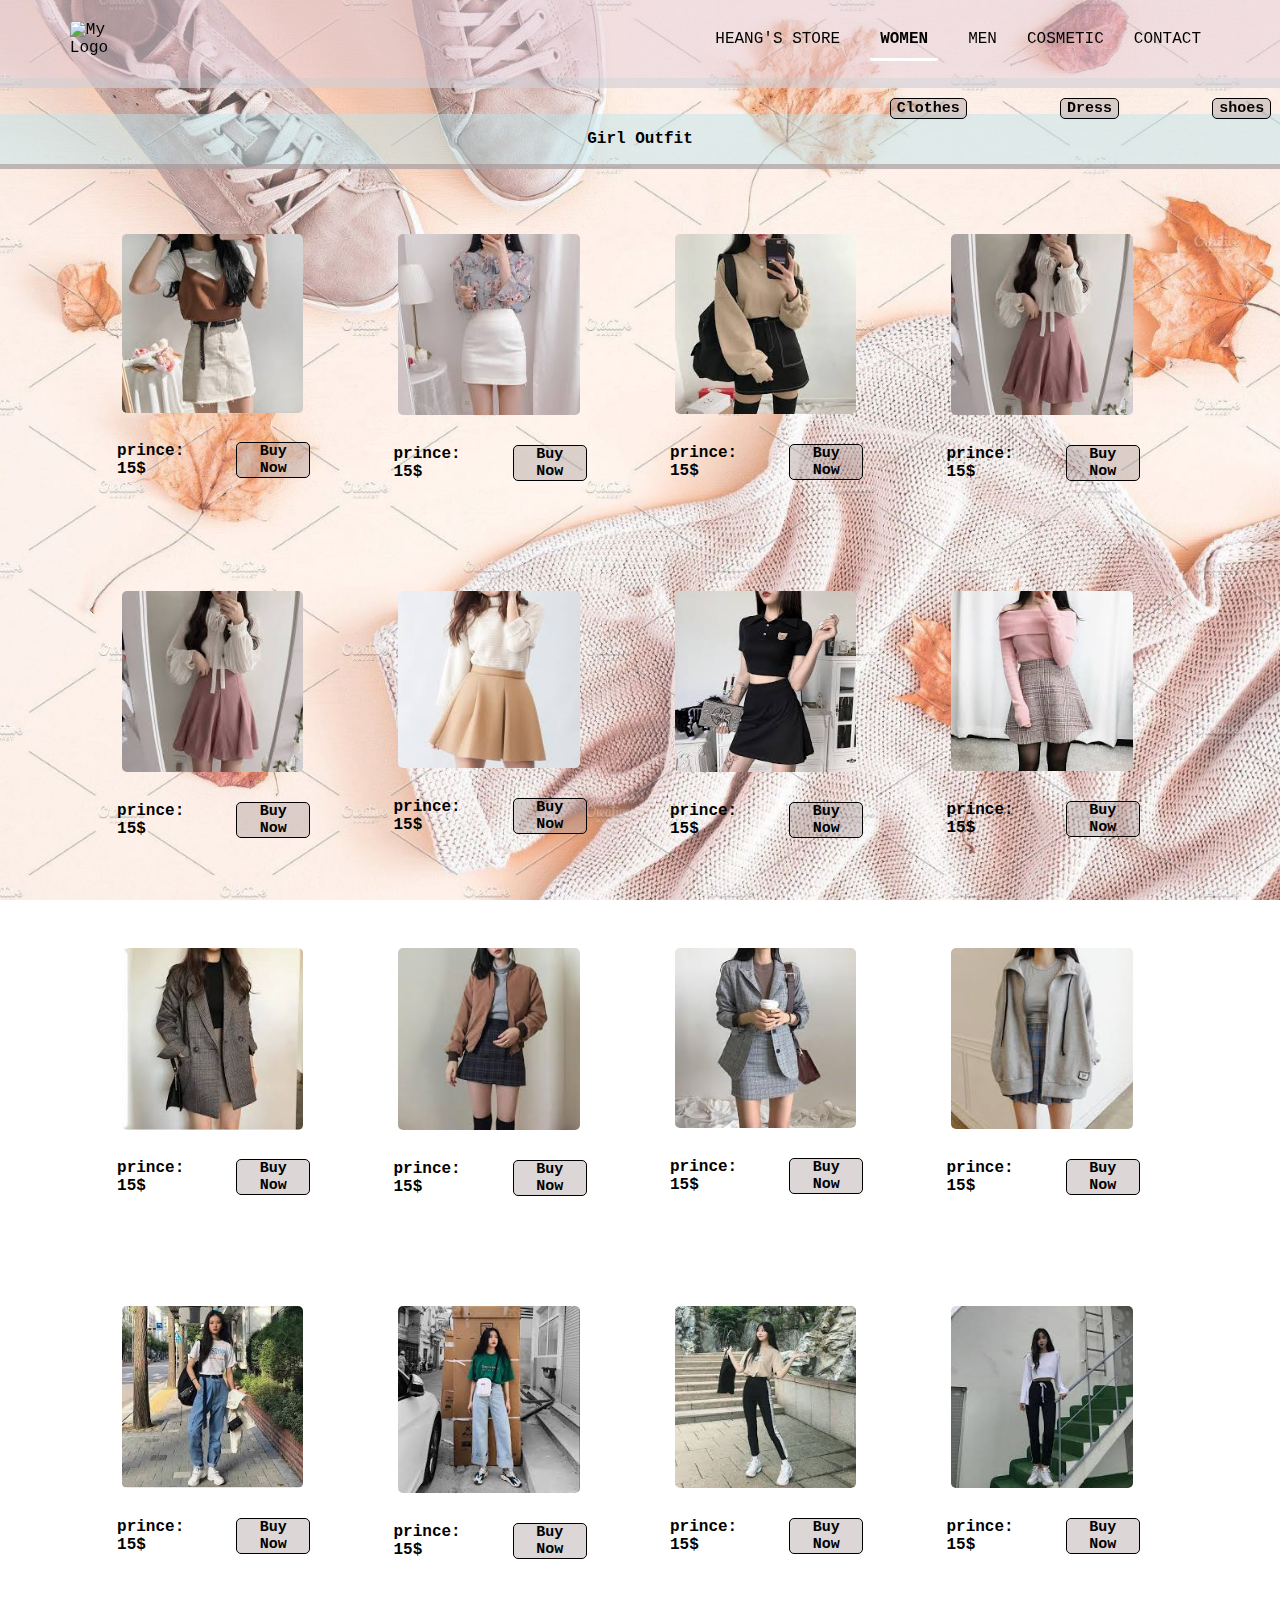
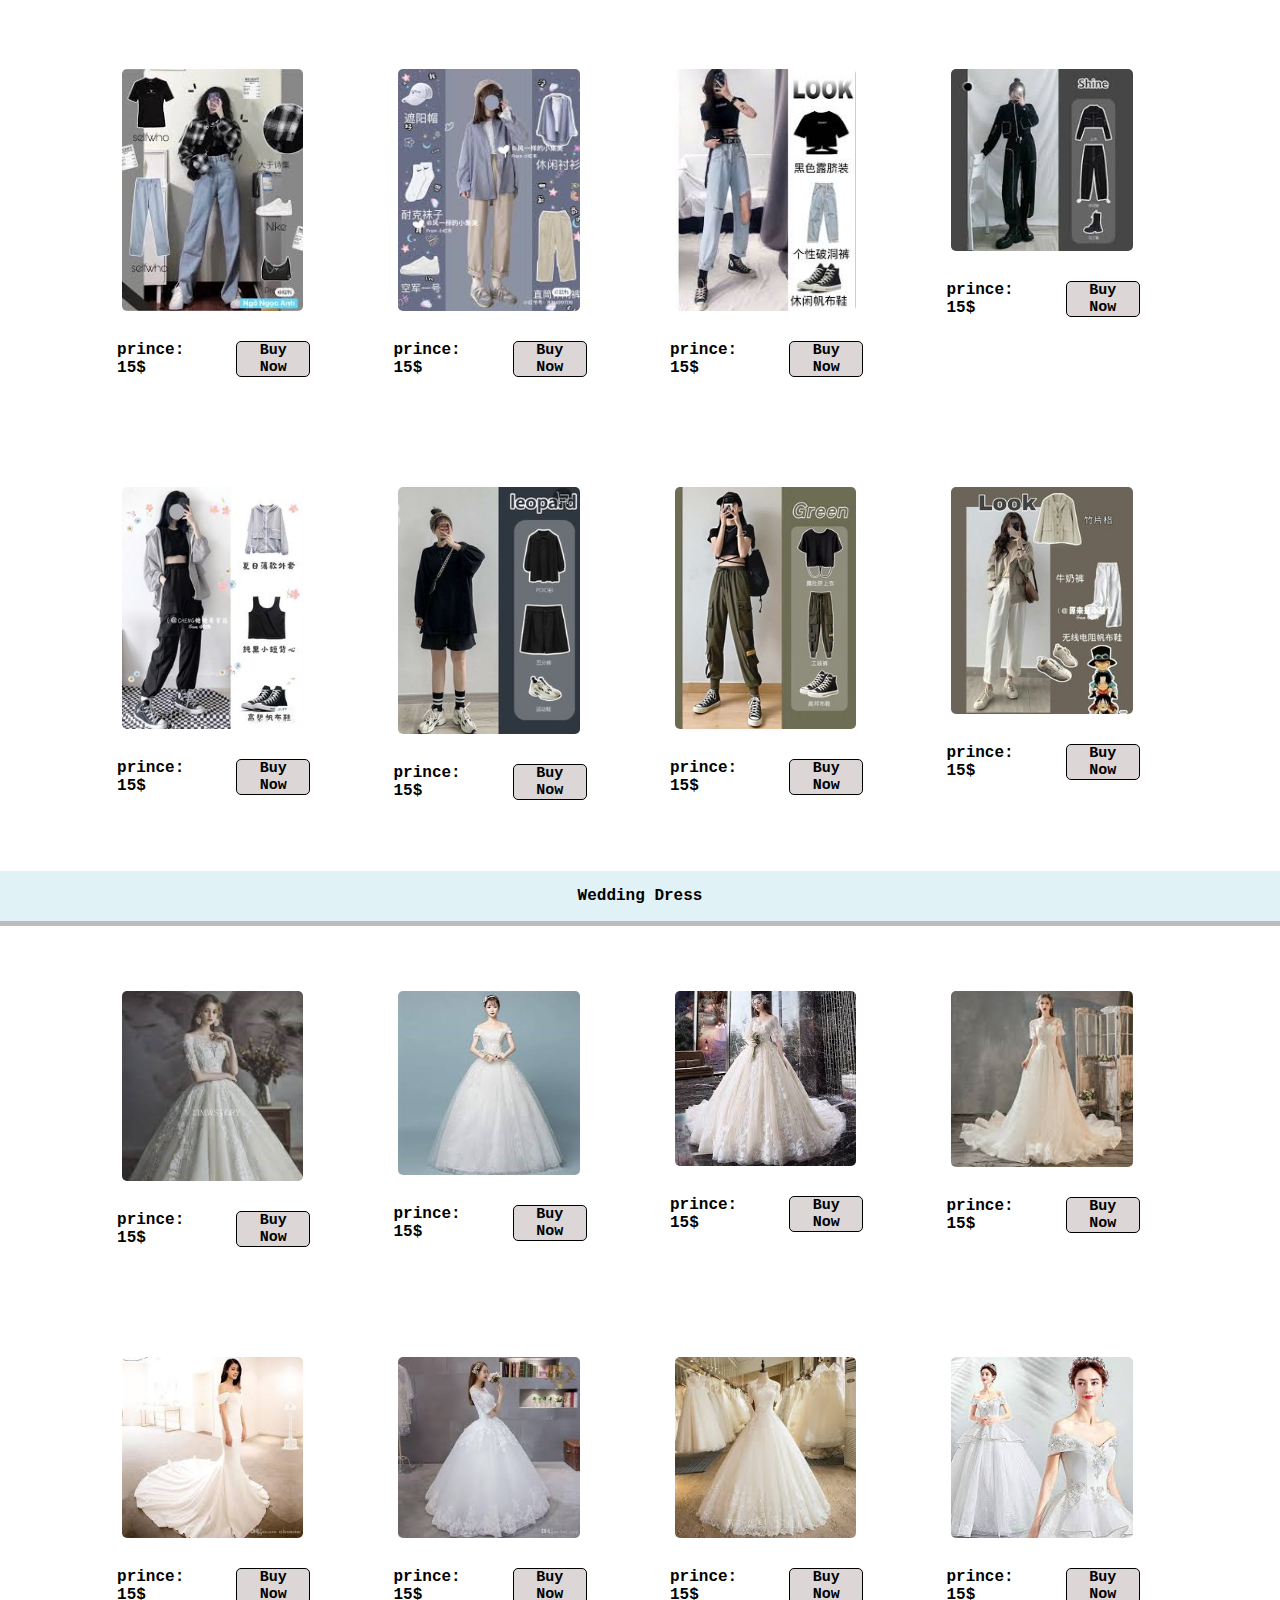
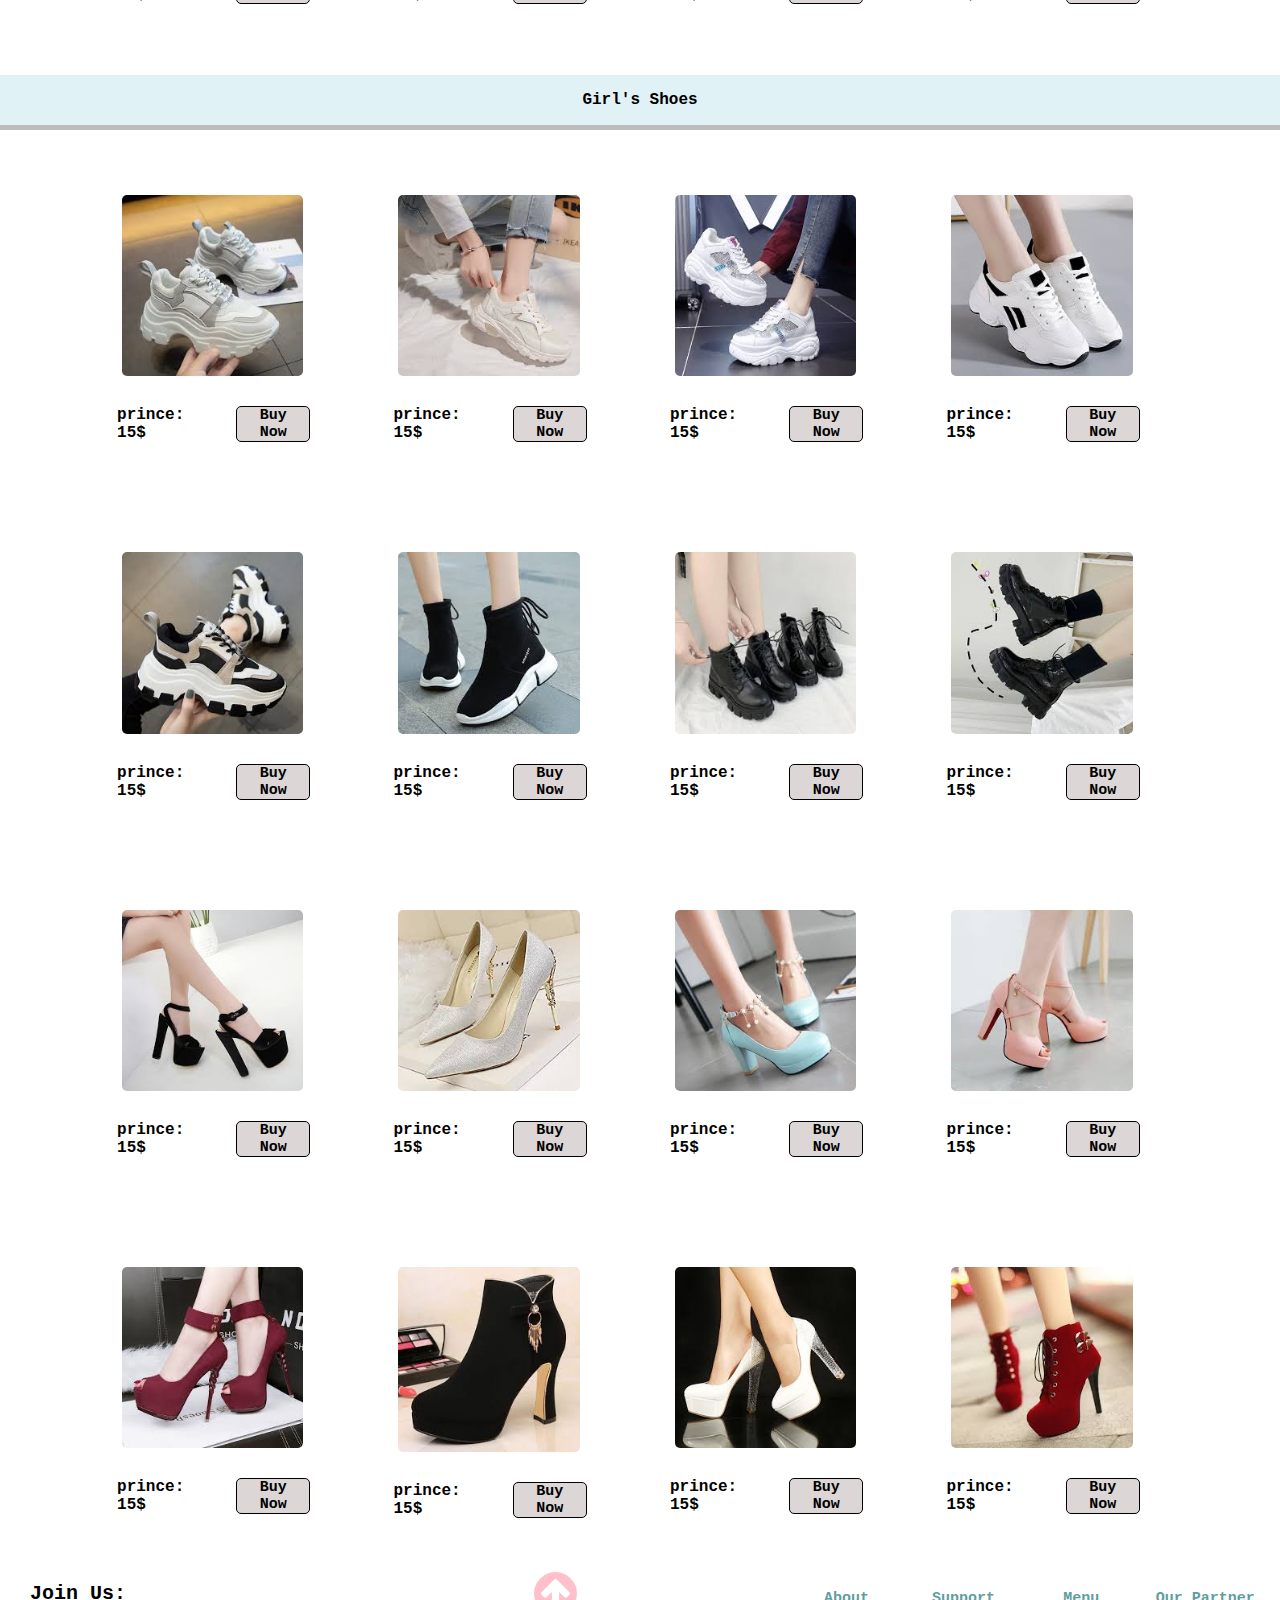
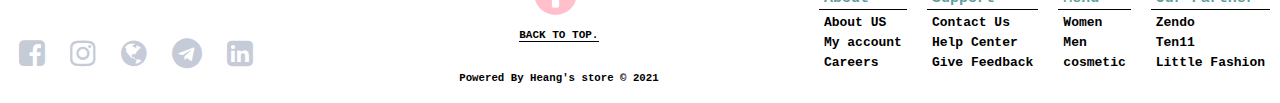
==== pages/womens.html @ 3b931dc8 "add file HTML" ====
<!DOCTYPE html>
<html lang="en">
<head>
    <meta charset="UTF-8">
    <meta http-equiv="X-UA-Compatible" content="IE=edge">
    <meta name="viewport" content="width=device-width, initial-scale=1.0">
    <title>women</title>
    <link rel="stylesheet" href="https://cdnjs.cloudflare.com/ajax/libs/font-awesome/4.7.0/css/font-awesome.min.css">
    <link rel="stylesheet" href="../css/main.css">
</head>
<body class=women-bg>
    <a name="top"></a>
    <nav class="navbar">
        <div class="container-nav">
            <div class="brand">
                <img class="logo" src="../images/Logo.png" alt="My Logo">
            </div>
            <ul class="nav">
                <li class="nav-list hover"><a class="nav-link" href="../index.html">heang's store</a></li>
                <li class="nav-list "><a class="nav-link active" href="#">women</a></li>
                <li class="nav-list hover"><a class="nav-link " href="mens.html">men</a></li>
                <li class="nav-list hover"><a class="nav-link" href="cosmetic.html">cosmetic</a></li>
                <li class="nav-list hover"><a class="nav-link" href="contact.html">contact</a></li>
            </ul>
        </div>
    </nav>
    <div class="menu">
            <button>
                <a href="#clothes">Clothes</a>
            </button>
            <button>
                <a href="#Dress">Dress</a>
            </button>
            <button>
                <a href="#Shoes">shoes</a>
            </button>
    </div>
    <div class="clothes"> <a id="clothes">Girl Outfit</a></div>
    <div class="container " >
        <div class="col-3  space-col">
            <div class="list bg">
                <img src="../image-for-women/1.jpg" alt="korean clothes">
                <div class="text">
                    <h4 class="price">prince: 15$</h4>
                    <button class="Buy">
                        <a href="#">Buy Now</a>
                    </button>
                </div>
            </div>
        </div>   
        <div class="col-3  space-col">
            <div class="list">
                <img src="../image-for-women/2.jpg" alt="korean clothes">
                <div class="text">
                    <h4 class="price">prince: 15$</h4>
                    <button class="Buy">
                        <a href="#">Buy Now</a>
                    </button>
                </div>
            </div>
        </div>   
        <div class="col-3 space-col">
            <div class="list">
                <img src="../image-for-women/3.jpg" alt="korean clothes">
                <div class="text">
                    <h4 class="price">prince: 15$</h4>
                    <button class="Buy">
                        <a href="#">Buy Now</a>
                    </button>
                </div>
            </div>
        </div>   
        <div class="col-3 bg-red space-col">
            <div class="list">
                <img src="../image-for-women/4.jpg" alt="korean clothes">
                <div class="text">
                    <h4 class="price">prince: 15$</h4>
                    <button class="Buy">
                        <a href="#">Buy Now</a>
                    </button>
                </div>
            </div>
        </div>   
    </div>
    <div class="container">
        <div class="col-3 bg-red space-col">
            <div class="list">
                <img src="../image-for-women/5.jpg" alt="korean clothes">
                <div class="text">
                    <h4 class="price">prince: 15$</h4>
                    <button class="Buy">
                        <a href="#">Buy Now</a>
                    </button>
                </div>
            </div>
        </div>   
        <div class="col-3 bg-red space-col">
            <div class="list">
                <img src="../image-for-women/6.jpg" alt="korean clothes">
                <div class="text">
                    <h4 class="price">prince: 15$</h4>
                    <button class="Buy">
                        <a href="#">Buy Now</a>
                    </button>
                </div>
            </div>
        </div>   
        <div class="col-3 bg-red space-col">
            <div class="list">
                <img src="../image-for-women/7.jpg" alt="korean clothes">
                <div class="text">
                    <h4 class="price">prince: 15$</h4>
                    <button class="Buy">
                        <a href="#">Buy Now</a>
                    </button>
                </div>
            </div>
        </div>   
        <div class="col-3 bg-red space-col">
            <div class="list">
                <img src="../image-for-women/8.jpg" alt="korean clothes">
                <div class="text">
                    <h4 class="price">prince: 15$</h4>
                    <button class="Buy">
                        <a href="#">Buy Now</a>
                    </button>
                </div>
            </div>
        </div>   
    </div>
    
    <div class="container">
        <div class="col-3 bg-red space-col">
            <div class="list">
                <img src="../image-for-women/9.jpg" alt="korean clothes">
                <div class="text">
                    <h4 class="price">prince: 15$</h4>
                    <button class="Buy">
                        <a href="#">Buy Now</a>
                    </button>
                </div>
            </div>
        </div>   
        <div class="col-3 bg-red space-col">
            <div class="list">
                <img src="../image-for-women/10.jpg" alt="korean clothes">
                <div class="text">
                    <h4 class="price">prince: 15$</h4>
                    <button class="Buy">
                        <a href="#">Buy Now</a>
                    </button>
                </div>
            </div>
        </div>   
        <div class="col-3 bg-red space-col">
            <div class="list">
                <img src="../image-for-women/11.jpg" alt="korean clothes">
                <div class="text">
                    <h4 class="price">prince: 15$</h4>
                    <button class="Buy">
                        <a href="#">Buy Now</a>
                    </button>
                </div>
            </div>
        </div>   
        <div class="col-3 bg-red space-col">
            <div class="list">
                <img src="../image-for-women/12.jpg" alt="korean clothes">
                <div class="text">
                    <h4 class="price">prince: 15$</h4>
                    <button class="Buy">
                        <a href="#">Buy Now</a>
                    </button>
                </div>
            </div>
        </div>   
    </div>
    <div class="container">
        <div class="col-3 bg-red space-col">
            <div class="list">
                <img src="../image-for-women/13.jpg" alt="korean clothes">
                <div class="text">
                    <h4 class="price">prince: 15$</h4>
                    <button class="Buy">
                        <a href="#">Buy Now</a>
                    </button>
                </div>
            </div>
        </div>   
        <div class="col-3  space-col">
            <div class="list">
                <img src="../image-for-women/14.jpg" alt="korean clothes">
                <div class="text">
                    <h4 class="price">prince: 15$</h4>
                    <button class="Buy">
                        <a href="#">Buy Now</a>
                    </button>
                </div>
            </div>
        </div>   
        <div class="col-3  space-col">
            <div class="list">
                <img src="../image-for-women/15.jpg" alt="korean clothes">
                <div class="text">
                    <h4 class="price">prince: 15$</h4>
                    <button class="Buy">
                        <a href="#">Buy Now</a>
                    </button>
                </div>
            </div>
        </div>   
        <div class="col-3  space-col">
            <div class="list">
                <img src="../image-for-women/16.jpg" alt="korean clothes">
                <div class="text">
                    <h4 class="price">prince: 15$</h4>
                    <button class="Buy">
                        <a href="#">Buy Now</a>
                    </button>
                </div>
            </div>
        </div>   
    </div>
    <div class="container">
        <div class="col-3 bg-red space-col">
            <div class="list">
                <img src="../image-for-women/girl9.jpg" alt="korean clothes">
                <div class="text">
                    <h4 class="price">prince: 15$</h4>
                    <button class="Buy">
                        <a href="#">Buy Now</a>
                    </button>
                </div>
            </div>
        </div>   
        <div class="col-3  space-col">
            <div class="list">
                <img src="../image-for-women/girl10.jpg" alt="korean clothes">
                <div class="text">
                    <h4 class="price">prince: 15$</h4>
                    <button class="Buy">
                        <a href="#">Buy Now</a>
                    </button>
                </div>
            </div>
        </div>   
        <div class="col-3  space-col">
            <div class="list">
                <img src="../image-for-women/girl11.jpg" alt="korean clothes">
                <div class="text">
                    <h4 class="price">prince: 15$</h4>
                    <button class="Buy">
                        <a href="#">Buy Now</a>
                    </button>
                </div>
            </div>
        </div>   
        <div class="col-3  space-col">
            <div class="list">
                <img src="../image-for-women/girl12.jpg" alt="korean clothes">
                <div class="text">
                    <h4 class="price">prince: 15$</h4>
                    <button class="Buy">
                        <a href="#">Buy Now</a>
                    </button>
                </div>
            </div>
        </div>   
    </div>
    <div class="container">
        <div class="col-3 bg-red space-col">
            <div class="list">
                <img src="../image-for-women/girl13.jpg" alt="korean clothes">
                <div class="text">
                    <h4 class="price">prince: 15$</h4>
                    <button class="Buy">
                        <a href="#">Buy Now</a>
                    </button>
                </div>
            </div>
        </div>   
        <div class="col-3  space-col">
            <div class="list">
                <img src="../image-for-women/girl14.jpg" alt="korean clothes">
                <div class="text">
                    <h4 class="price">prince: 15$</h4>
                    <button class="Buy">
                        <a href="#">Buy Now</a>
                    </button>
                </div>
            </div>
        </div>   
        <div class="col-3  space-col">
            <div class="list">
                <img src="../image-for-women/girl15.jpg" alt="korean clothes">
                <div class="text">
                    <h4 class="price">prince: 15$</h4>
                    <button class="Buy">
                        <a href="#">Buy Now</a>
                    </button>
                </div>
            </div>
        </div>   
        <div class="col-3  space-col">
            <div class="list">
                <img src="../image-for-women/girl16.jpg" alt="korean clothes">
                <div class="text">
                    <h4 class="price">prince: 15$</h4>
                    <button class="Buy">
                        <a href="#">Buy Now</a>
                    </button>
                </div>
            </div>
        </div>   
    </div>
    <div class="Dress"> <a name="Dress">Wedding Dress</a></div>
    
    <div class="container">
        <div class="col-3 bg-red space-col">
            <div class="list">
                <img src="../image-for-women/17.jpg" alt="korean clothes">
                <div class="text">
                    <h4 class="price">prince: 15$</h4>
                    <button class="Buy">
                        <a href="#">Buy Now</a>
                    </button>
                </div>
            </div>
        </div>   
        <div class="col-3 bg-red space-col">
            <div class="list">
                <img src="../image-for-women/18.jpg" alt="korean clothes">
                <div class="text">
                    <h4 class="price">prince: 15$</h4>
                    <button class="Buy">
                        <a href="#">Buy Now</a>
                    </button>
                </div>
            </div>
        </div>   
        <div class="col-3 bg-red space-col">
            <div class="list">
                <img src="../image-for-women/19.jpg" alt="korean clothes">
                <div class="text">
                    <h4 class="price">prince: 15$</h4>
                    <button class="Buy">
                        <a href="#">Buy Now</a>
                    </button>
                </div>
            </div>
        </div>   
        <div class="col-3 bg-red space-col">
            <div class="list">
                <img src="../image-for-women/20.jpg" alt="korean clothes">
                <div class="text">
                    <h4 class="price">prince: 15$</h4>
                    <button class="Buy">
                        <a href="#">Buy Now</a>
                    </button>
                </div>
            </div>
        </div>   
    </div>
    <div class="container">
        <div class="col-3 bg-red space-col">
            <div class="list">
                <img src="../image-for-women/21.jpg" alt="korean clothes">
                <div class="text">
                    <h4 class="price">prince: 15$</h4>
                    <button class="Buy">
                        <a href="#">Buy Now</a>
                    </button>
                </div>
            </div>
        </div>   
        <div class="col-3 bg-red space-col">
            <div class="list">
                <img src="../image-for-women/22.jpg" alt="korean clothes">
                <div class="text">
                    <h4 class="price">prince: 15$</h4>
                    <button class="Buy">
                        <a href="#">Buy Now</a>
                    </button>
                </div>
            </div>
        </div>   
        <div class="col-3 bg-red space-col">
            <div class="list">
                <img src="../image-for-women/23.jpg" alt="korean clothes">
                <div class="text">
                    <h4 class="price">prince: 15$</h4>
                    <button class="Buy">
                        <a href="#">Buy Now</a>
                    </button>
                </div>
            </div>
        </div>   
        <div class="col-3 bg-red space-col">
            <div class="list">
                <img src="../image-for-women/24.jpg" alt="korean clothes">
                <div class="text">
                    <h4 class="price">prince: 15$</h4>
                    <button class="Buy">
                        <a href="#">Buy Now</a>
                    </button>
                </div>
            </div>
        </div>   
    </div>
    <div class="shoes"> <a name="Shoes">Girl's Shoes</a></div>
    
    <div class="container">
        <div class="col-3 bg-red space-col">
            <div class="list">
                <img src="../images-for-shoes/girl1.jpg" alt="korean clothes">
                <div class="text">
                    <h4 class="price">prince: 15$</h4>
                    <button class="Buy">
                        <a href="#">Buy Now</a>
                    </button>
                </div>
            </div>
        </div>   
        <div class="col-3 bg-red space-col">
            <div class="list">
                <img src="../images-for-shoes/girl2.jpg" alt="korean clothes">
                <div class="text">
                    <h4 class="price">prince: 15$</h4>
                    <button class="Buy">
                        <a href="#">Buy Now</a>
                    </button>
                </div>
            </div>
        </div>   
        <div class="col-3 bg-red space-col">
            <div class="list">
                <img src="../images-for-shoes/girl3.jpg" alt="korean clothes">
                <div class="text">
                    <h4 class="price">prince: 15$</h4>
                    <button class="Buy">
                        <a href="#">Buy Now</a>
                    </button>
                </div>
            </div>
        </div>   
        <div class="col-3 bg-red space-col">
            <div class="list">
                <img src="../images-for-shoes/girl4.jpg" alt="korean clothes">
                <div class="text">
                    <h4 class="price">prince: 15$</h4>
                    <button class="Buy">
                        <a href="#">Buy Now</a>
                    </button>
                </div>
            </div>
        </div>   
    </div>
    <div class="container">
        <div class="col-3 bg-red space-col">
            <div class="list">
                <img src="../images-for-shoes/girl5.jpg" alt="korean clothes">
                <div class="text">
                    <h4 class="price">prince: 15$</h4>
                    <button class="Buy">
                        <a href="#">Buy Now</a>
                    </button>
                </div>
            </div>
        </div>   
        <div class="col-3 bg-red space-col">
            <div class="list">
                <img src="../images-for-shoes/girl6.jpg" alt="korean clothes">
                <div class="text">
                    <h4 class="price">prince: 15$</h4>
                    <button class="Buy">
                        <a href="#">Buy Now</a>
                    </button>
                </div>
            </div>
        </div>   
        <div class="col-3 bg-red space-col">
            <div class="list">
                <img src="../images-for-shoes/girl7.jpg" alt="korean clothes">
                <div class="text">
                    <h4 class="price">prince: 15$</h4>
                    <button class="Buy">
                        <a href="#">Buy Now</a>
                    </button>
                </div>
            </div>
        </div>   
        <div class="col-3 bg-red space-col">
            <div class="list">
                <img src="../images-for-shoes/girl8.jpg" alt="korean clothes">
                <div class="text">
                    <h4 class="price">prince: 15$</h4>
                    <button class="Buy">
                        <a href="#">Buy Now</a>
                    </button>
                </div>
            </div>
        </div>   
    </div>
    <div class="container">
        <div class="col-3 bg-red space-col">
            <div class="list">
                <img src="../images-for-shoes/girl9.jpg" alt="korean clothes">
                <div class="text">
                    <h4 class="price">prince: 15$</h4>
                    <button class="Buy">
                        <a href="#">Buy Now</a>
                    </button>
                </div>
            </div>
        </div>   
        <div class="col-3 bg-red space-col">
            <div class="list">
                <img src="../images-for-shoes/girl10.jpg" alt="korean clothes">
                <div class="text">
                    <h4 class="price">prince: 15$</h4>
                    <button class="Buy">
                        <a href="#">Buy Now</a>
                    </button>
                </div>
            </div>
        </div>   
        <div class="col-3 bg-red space-col">
            <div class="list">
                <img src="../images-for-shoes/girl11.jpg" alt="korean clothes">
                <div class="text">
                    <h4 class="price">prince: 15$</h4>
                    <button class="Buy">
                        <a href="#">Buy Now</a>
                    </button>
                </div>
            </div>
        </div>   
        <div class="col-3 bg-red space-col">
            <div class="list">
                <img src="../images-for-shoes/girl12.jpg" alt="korean clothes">
                <div class="text">
                    <h4 class="price">prince: 15$</h4>
                    <button class="Buy">
                        <a href="#">Buy Now</a>
                    </button>
                </div>
            </div>
        </div>   
    </div>
    <div class="container">
        <div class="col-3 bg-red space-col">
            <div class="list">
                <img src="../images-for-shoes/girl13.jpg" alt="korean clothes">
                <div class="text">
                    <h4 class="price">prince: 15$</h4>
                    <button class="Buy">
                        <a href="#">Buy Now</a>
                    </button>
                </div>
            </div>
        </div>   
        <div class="col-3 bg-red space-col">
            <div class="list">
                <img src="../images-for-shoes/girl14.jpg" alt="korean clothes">
                <div class="text">
                    <h4 class="price">prince: 15$</h4>
                    <button class="Buy">
                        <a href="#">Buy Now</a>
                    </button>
                </div>
            </div>
        </div>   
        <div class="col-3 bg-red space-col">
            <div class="list">
                <img src="../images-for-shoes/girl15.jpg" alt="korean clothes">
                <div class="text">
                    <h4 class="price">prince: 15$</h4>
                    <button class="Buy">
                        <a href="#">Buy Now</a>
                    </button>
                </div>
            </div>
        </div>   
        <div class="col-3 bg-red space-col">
            <div class="list">
                <img src="../images-for-shoes/girl16.jpg" alt="korean clothes">
                <div class="text">
                    <h4 class="price">prince: 15$</h4>
                    <button class="Buy">
                        <a href="#">Buy Now</a>
                    </button>
                </div>
            </div>
        </div>   
    </div>
    <footer>
        <div class="foot">
            <h1>Join Us:</h1>
            <div class="icon">
                <div > <a href="https://web.facebook.com/"><i class="fa fa-facebook-square"></i></a> </div>
                <div > <a href="https://www.instagram.com/"><i class="fa fa-instagram"></i></a> </div>
                <div > <a href="https://www.google.com/"><i class="fa fa-globe"></i></a> </div>
                <div > <a href="https://telegram.org/blog/login"><i class="fa fa-telegram"></i></a> </div>
                <div > <a href="https://www.linkedin.com/login"><i class="fa fa-linkedin-square"></i></a> </div>
            </div>
            
        </div>
        <div class="foot">
            <a href="#top"><i  class="fa fa-arrow-circle-up"></i></a>
            <h3 class="to-top">BACK TO TOP.</h3>
            <h6 class="copy-right">Powered By Heang's store © 2021</h4>
        </div>
        <div class="foot footer-right">
            <div class="info">
                <h3 id="color">About</h4>
                <a href="/index.html"><h4>About US</h4></a>
                <a href="#"><h4>My account</h4></a>
                <a href="#"><h4>Careers</h4></a>
            </div>
            <div class="info">
                <h3 id="color">Support</h4>
                <a href="/pages/contact.html"><h4>Contact Us</h4></a>
                <a href="#"><h4>Help Center</h4></a>
                <a href="#"><h4>Give Feedback</h4></a>
            </div>
            <div class="info">
                <h3 id="color">Menu</h4>
                <a href="/pages/womens.html"><h4>Women</h4></a>
                <a href="/pages/mens.html"><h4>Men</h4></a>
                <a href="/pages/cosmetic.html"><h4>cosmetic</h4></a>
            </div>
            <div class="info">
                <h3 id="color">Our Partner</h4>
                <a href="https://zandokh.net/"><h4>Zendo</h4></a>
                <a href="https://zandokh.net/ten11"><h4>Ten11</h4></a>
                <a href="https://www.l192.com/brand/62"><h4>Little Fashion</h4></a>
            </div>
        </div>
        
    </footer>

</html>
---- css/main.css ----
/* all */
:root {
    margin: 0;
    padding: 0;
    box-sizing: border-box;
}

body {
    font-family: 'Courier New', Courier, monospace;
    margin: 0;
    padding: 0;
    overflow-x: hidden;
}
/* background */
/* same */
.home-bg,
.women-bg,
.men-bg,
.cosmetic-bg,
.bgofcontact,
.contact-bg{
    background-attachment: fixed;
    background-repeat: no-repeat;
    background-size: cover;
}
.home-bg{
    background-image: url(../images/backgroundhome.jpg);
}
.women-bg{
    background-image: url(../image-for-women/women-bg.jpg);
}
.men-bg{
    background-image: url(../images-for-men/men-bg.jpg);   
}
.cosmetic-bg{
    background-image: url(../image-for-skincare/cosmetic-bg.jpg);
}
.bgofcontact{
    background-image:url(../images/Contact-Form-background.jpg) ;
}
.contact-bg{
    background-image: url(../images/contact.jpg);
}

/* Main Container  */
.container {
    width: 90%;
    margin: auto;
    padding: 10px;
    display: flex;
    flex-wrap: wrap;

}
.container-home{
    width: 80%;
    margin: auto;
    padding: 10px;
    display: flex;
    flex-wrap: wrap;
}


/* navigation bar style */
.container-nav {
    display: flex;
    width: 90%;
    justify-content: space-between;
    margin: auto;
    /* background: rgba(255, 0, 0, 0.452); */
    box-sizing: border-box;
}

.navbar {
    border-bottom: 10px solid rgba(177, 205, 209, 0.253);
    position:sticky;
    z-index: 99;
    top: 0;
    padding: 15px 0px;
    background: #e7cfdb86;
}

.navbar .nav {
    display: flex;
    list-style: none;
    margin: 0;
}
.hover  :hover{
    border-radius: 5px;
    padding: 10px 0px;
    box-shadow:  1px 2px 10px grey;
}
.navbar .nav .nav-list {
    padding: 15px;
}
.active{
    font-weight: bold;
    padding: 10px;
    border-bottom: #fff solid 3px;
    border-radius: 2px;
}
.navbar .nav .nav-list .nav-link,
.nav-brand{
    text-decoration: none;
    text-transform: uppercase;
    color:black;
    box-sizing: border-box;
}
.menu{
    position:fixed;
    display: flex;
    margin-left: 63%;
    
}

/* ------- END Navigation-------- */

/* menu */
.m-bt{
    margin-bottom: 160px;
}
.clothes,
.Dress,
.shoes,
.skincare,
.face,
.body{
    border-bottom: 5px solid rgba(161, 135, 135, 0.527);
    font-weight: bold;
    display: flex;
    align-items: center;
    justify-content: center;
    margin-top: 2%;
    height: 50px;
    background: rgba(192, 229, 235, 0.493);
}
.skincare{
    margin-top: 50px;
}

/* Column */
.col,
.col-6,
.col-4,
.col-3 {
    padding: 20px;
    margin-bottom: 5px;
    box-sizing: border-box;
}

.col-12 {
    margin: 10px;
    width: 100%;
}

/* 3 columns */

.col-3 {
    margin-top: 20px;
    margin-left: 2%;
    width: 22%;
}
.menu :hover,
.intro :hover,
button :hover,
.col-3 :hover{
    color: rgb(53, 51, 51);
    /* background: #aed2dd86; */
    border-color: rgb(253, 251, 252);
    border-radius: 5px;
    box-shadow:  1px 2px 10px grey;
}
/*home main main */
.col-12 h1{  
    margin:20px 0px;
    border-bottom: 1px solid black;
}
.list img:hover,
.pic :hover,
.text h4:hover,
.Buy a:hover,
.menu a:hover{
    box-shadow:  none;
}
.pic{
    padding: 20px;
    display: flex;;
}
img{
    margin: 7%;
    border-radius: 5px;
}
.intro-skincare{
    font-size: 12px;
    margin: 0px 5px;
    margin-top: 5px;
}
.price{
   margin: 0px;
   padding: 10px;
}

.text{
    display: flex;
}
.Buy{
    padding: 0px 10px;
    margin-left: 10%;
}
.right:hover{
    color: white;
    background-color: rgba(66, 63, 63, 0.315);
}
.right h1:hover,
.right button:hover,
.right button a:hover{
    color:white;
    background: none;
}
.pic img{
    width: 35%;
}
.right { 
    width: auto;
    padding: 30px;
    border-radius: 5px;
    background: rgba(255, 255, 255, 0.432); 
    margin:auto ;
}

button{
    margin: 10px;
    border-radius: 5px;
    margin-left:37%;
    border: 1px solid black;
    background: rgba(170, 155, 155, 0.411);
}
button a {
    font-weight:bold;
    font-family: 'Courier New', Courier, monospace;
    text-decoration: none;
    color: black;
    font-size: 15px;
}
#button-men,#button-women{
    margin-top: 10px;
    margin-left: 32%;
}
.list img{
    width: 85%;
    height: auto;
}
.photo-hover img{
    width: 90%;
    margin: 10px;
}
.photo-hover :hover{
    margin-top:-10px;
    box-shadow:  1px 2px 10px rgb(248, 246, 246);

}

/* contact */
.container-contact{
    justify-content: center;
    align-items: center;
    display: flex;
    border-radius: 5px;
    margin: 8%;
    background:rgba(223, 161, 161, 0.616);

}
.bgofcontact{
    padding:20%;
    width: 100%;
    height: 90%;
}
.bg-contact{
    margin: 0px;
}
.bg-contact h2{
    margin-right: 33.9%;
    border-bottom: 1px solid #000;
    font-weight: bold;
    margin-left: 40%;
}
.bg-contact h4{
    font-weight: bold;
    margin: 0px;
}
.icon h3{
    /* margin-left: 10%; */
    border-bottom: 1px solid #000;
}
.icon i{
    margin-left: 8%;
}
.fa-gears,
.fa-motorcycle{
    margin:22px 10px;
    font-size:15px;
    color: black;   
}
.link{
    text-decoration: none;
    font-weight: bold;
    color: black;
}
.card{
    display: flex;
}
.card .fa{
    margin:20px 40px;
    font-size: 30px;
    color: rgba(60, 60, 63, 0.637);  
}
form{
    padding: 0px;
    padding: 20px;
    margin: 20px;
    width: 50%;
    border-radius: 3px;
    /* background: rgb(211, 167, 167); */
}
.bgofcontact{
    margin: 10px;
    width: 50%;
    height: 90%;
    padding: 20px;
    border-radius: 5px;
    height: auto;
    /* background: rgb(187, 179, 179); */
}
::placeholder{
    color: black;
    border-bottom: 1px solid rgb(221, 133, 133);
}
textarea,
input{
    outline: none;
    background: rgba(250, 247, 247, 0.692);
    margin:5px  0px;
    padding: 9px;
    border: none;
    border-radius: 5px;
    box-sizing: border-box;
}
input[type="text"]{
    width:49%;
}
input[type="email"],
input[type="number"],
textarea{
    width: 100%;
}
input[type="submit"],
input[type="reset"]{
    width: 18%;
}
input[type="submit"]{
    background: teal;
}
input[type="reset"]{
    background: orange;
}
iframe{
    border-radius: 5px;
    margin: 0% 8%;
    margin-bottom: 4%;
    width: 84%;
    height: 500px;
}

/* footer */
footer{
    display: flex;
    justify-content: space-between;
    height: 140px;
    width: 100%;
    background:#fff;
}
.fa-arrow-circle-up{
    font-size:50px;
    color:pink
}
.fa-arrow-circle-up{margin-left: 110px;}
.to-top{
    margin-left: 110px;
    margin-right: 60px;
    font-size: 11px;
    border-bottom: 1px solid #000;
    margin-bottom: 30px;
}
.copy-right{
    margin-left: 50px;
}
.foot{
    margin-top: 5px;
    
}
.foot a{
    margin-left: 15px;
}
.foot h1{
    font-size: 20px;
    margin-left: 30px;
}
.icon{
    margin: 0px;
    display: flex;
}

.fa-facebook-square,
.fa-instagram,
.fa-linkedin-square,
.fa-google,
.fa-globe,
.fa-telegram{
    margin:20px 10px;
    font-size: 30px;
    color: rgba(164, 172, 194, 0.637);   
}

.info{
    margin-top: 0px;
    margin:0px  10px;
}
.info h4{
    margin: 5px 5px;
    font-size:13px;
}
.info h3{
    color: cadetblue;
    font-size: 15px;
    margin: 5px 0px;
    
}
.info a{
    text-decoration: none;
    margin: 0;
    color: black;
}
#color{
    padding:2px 5px;
    border-bottom: 1px solid #000;
    font-weight:bold;
    /* color: rgb(250, 109, 109); */
    margin-bottom: 5px;
}
.footer-right{
    margin-top:20px;
    display: flex;
}
/* Responsive screen 600px */

@media (max-width: 1024px) and (min-width: 800px){
    /* same  */
    /* nav  */
    .logo{
        width: 100%;
    }
    .nav{
        padding-top:1%;
    }
    .nav-list a{
        font-size: 110%;
    }
    .menu{
        margin-top: 1%;
        margin-left: 60%;
    }
    .col-12 h1{
        font-size: 23px;
    }
    .clothes,
    .Dress,
    .shoes,
    .skincare,
    .face,
    .body{
        height: 30px;
        margin-top: 50px;
    }
    .container{
        width: 100%;
    }
    /* main  */
    #button-men,
    #button-women{
        margin-left: 30%;
    }
    .right h1{
        font-size: 145%;
    }
    .photo-hover{
        width: 21%;
    }
    button a {
        font-size:60%;
    }
    .price{
        padding: 0px ;
        padding-left: 5px;
        font-size: 70%;
    }
    .Buy{
        margin-top: 0px;
    }

    /* contact page  */
    .bg-contact h2{
        margin-right: 40%;
        font-size: 80%;
    }
    .bg-contact h3,
    .bg-contact a{
        font-size: 90%;
    }
    .icon .title{
        margin: 5% 0%;
        border-bottom: none;
    }
    .card .fa{
        margin: 15px 25px;
    }
    input{
        margin: 3px 0px;
    }

    input[type="text"]{
        width:48%;
        box-sizing: border-box;
    }
    input[type="submit"],
    input[type="reset"]{
        width: 30%;
    } 
    /* footer */
    .fa-facebook-square,
    .fa-instagram,
    .fa-linkedin-square,
    .fa-google,
    .fa-globe,
    .fa-telegram{
        margin: 8px ;
        font-size: 20px;
    }
    .fa-arrow-circle-up{
        font-size: 40px;
    }
    .info h4{
        font-size: 11px;
    }
    .info h3{
        font-size: 12px;
        margin-right: 10px;
    }
  
    
}
@media (max-width: 800px) and (min-width:400px){
    .logo{
        width: 60%;
    }
    .col-12 h1{
        font-size: 18px;
    }
    .clothes,
    .Dress,
    .shoes,
    .skincare,
    .face,
    .body{
        height: 30px;
        margin-top: 40px;
    }
    .menu{
        margin-left: 52%;
    }
    .right{
        width: 30%;
    }
    .right h1{
        font-size: 13px;
        margin-right: 6%;
    }
    .text{
        display: grid;
    }
    .text h4{
        margin: 0px;
    }
    button a {
        font-size:60%;
    }
    .price{
        padding-left: 15%;
        font-size: 70%;
    }
    /* contact  */
    .bg-contact h2{
        margin-right: 35%;
        font-size: 80%;
    }
    .bg-contact h3,
    .bg-contact a{
        font-size: 11px;
    }
    .icon .fa{
        margin:10px 5px;
    }
    .card .fa{
        margin: 8px 15px;
    }
    input[type="text"]{
        width: 47%;
    }
    input[type="submit"],
    input[type="reset"]{
        width: 30%;
    } 
    
    /* footer  */
    .fa-facebook-square,
    .fa-instagram,
    .fa-linkedin-square,
    .fa-google,
    .fa-globe,
    .fa-telegram{
        margin: 8px ;
        font-size: 17px;
    }
    .foot h3{
        margin-right:13%;
        margin-left: 50%;
    }
    .copy-right{
        margin-left: 30px;
    }
    .footer-right{
        margin-right: 20px;
    }
    .info{
        margin: 0px;
    }
    .info h3{
        margin-left: 0px;
        font-size: 11px;
        margin-right: 10px;
    }
    .info h4{
        font-size: 10px;
    }
    
}
@media(max-width:415px){
    .container-contact{
        display: grid;
    }
    .logo{
        width: 30px;
    }
    .nav{
        padding-top:1%;
    }
    .nav-list a{
        font-size:10px;
    }
    .navbar .nav .nav-list {
        padding:0px  6px;
    }
    .col-12 h1{
        font-size: 13px;
    }
    .intro .pic{
        margin: 0px;
        padding: 0px;
    }
    .pic img {
        width: 45%;
        margin: 5px;
    }
    .right{
        padding: 10px;
    }
    .right h1{
        font-size: 8px;
    }
    .photo-hover{
        width: 20%;
    }
    .photo-hover img{
        width: 99%;
        margin-top: 2px;
        /* padding: 5px; */
    }
    .right button{
        border-radius: 2px;
        margin: 0;
        margin-left: 30%;
        padding: 0;
    }
    .right button a{
        padding: 2px;
        font-size: 7px;
    }
    .photo-hover :hover{
        margin-top: 2px;
    }
}
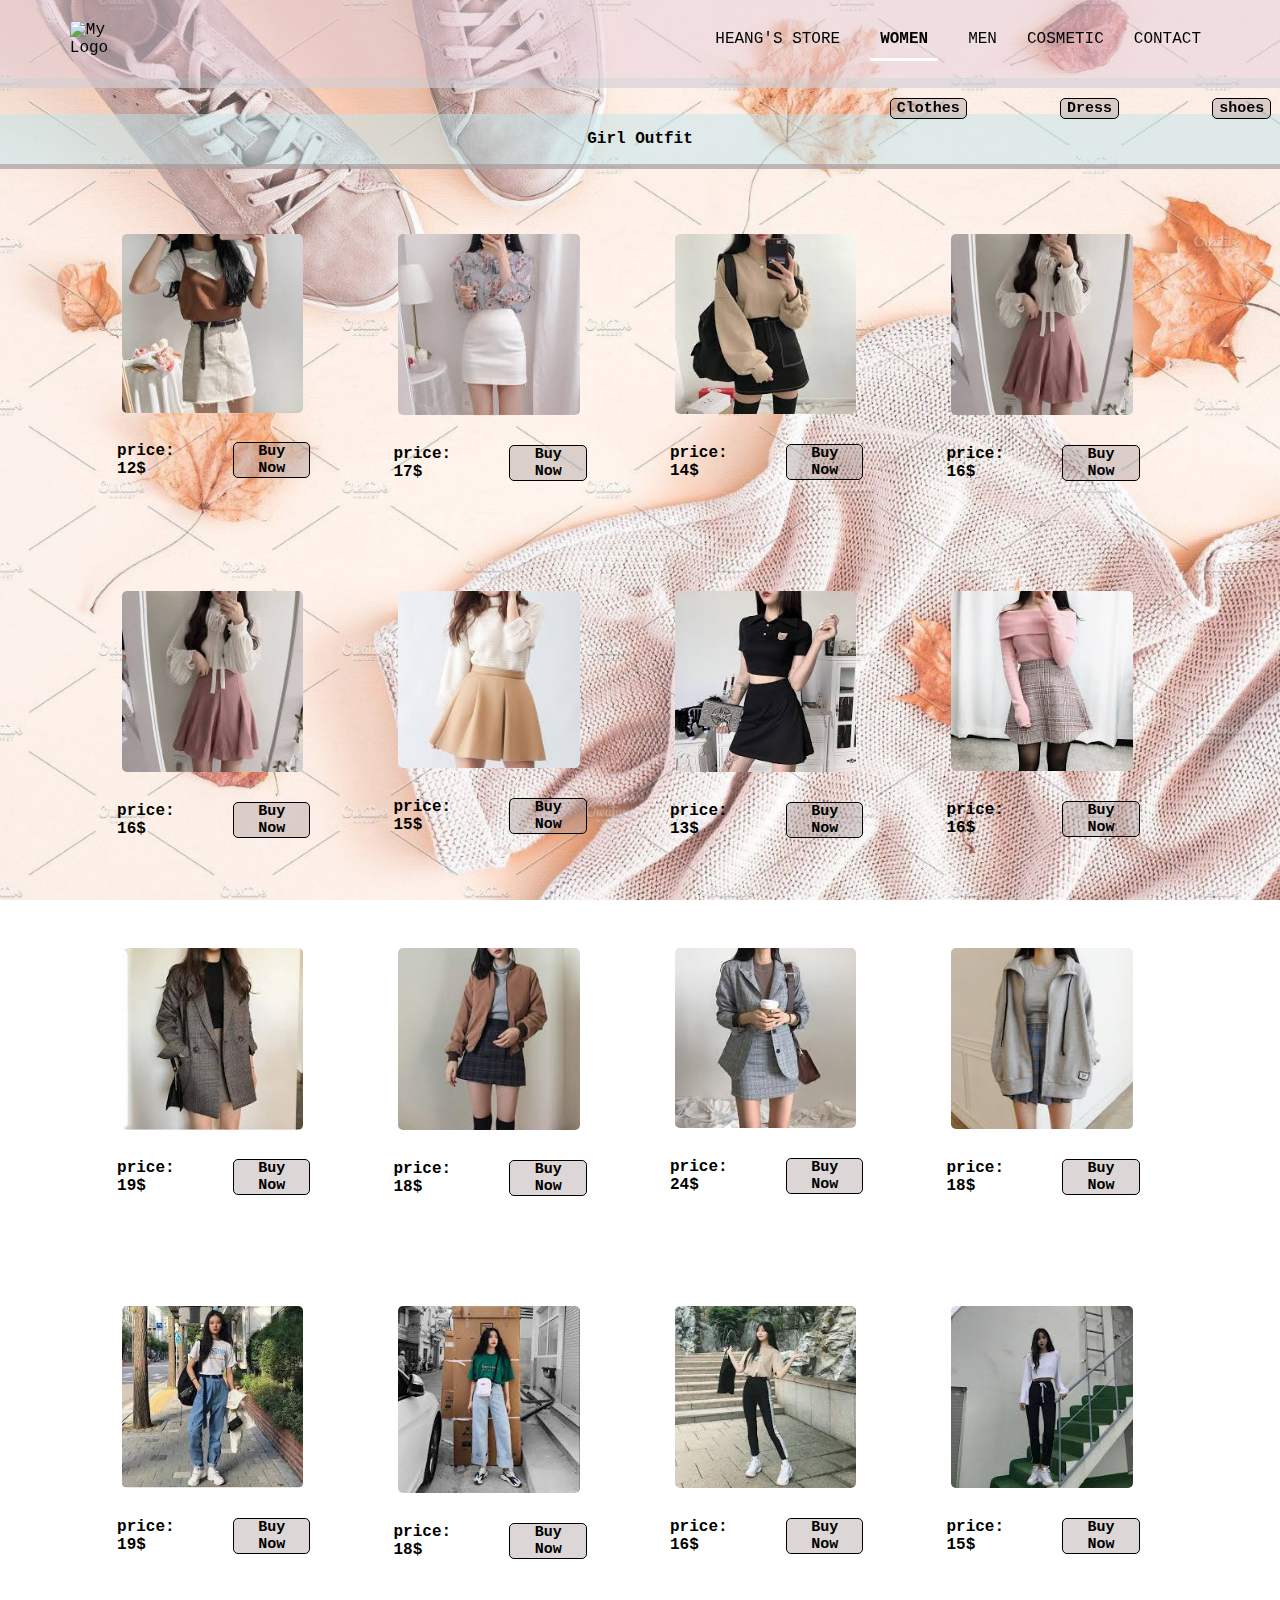
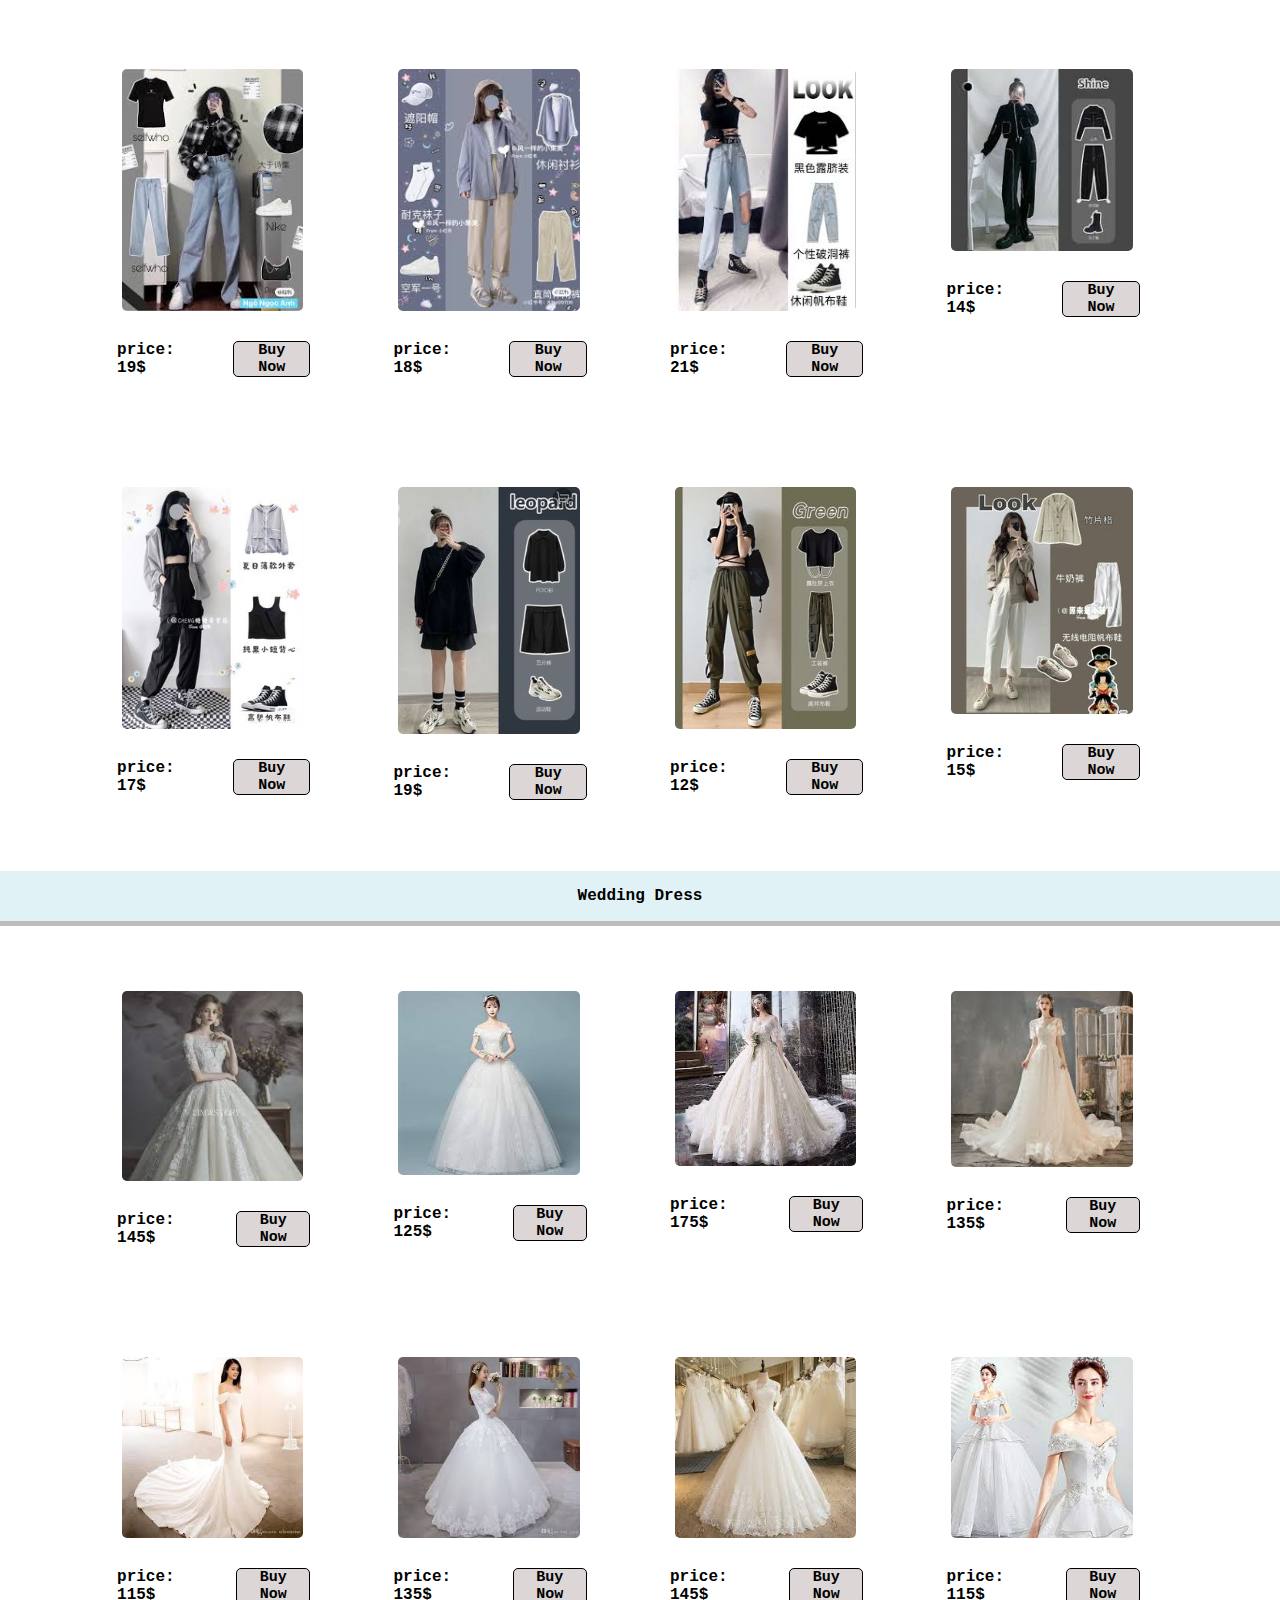
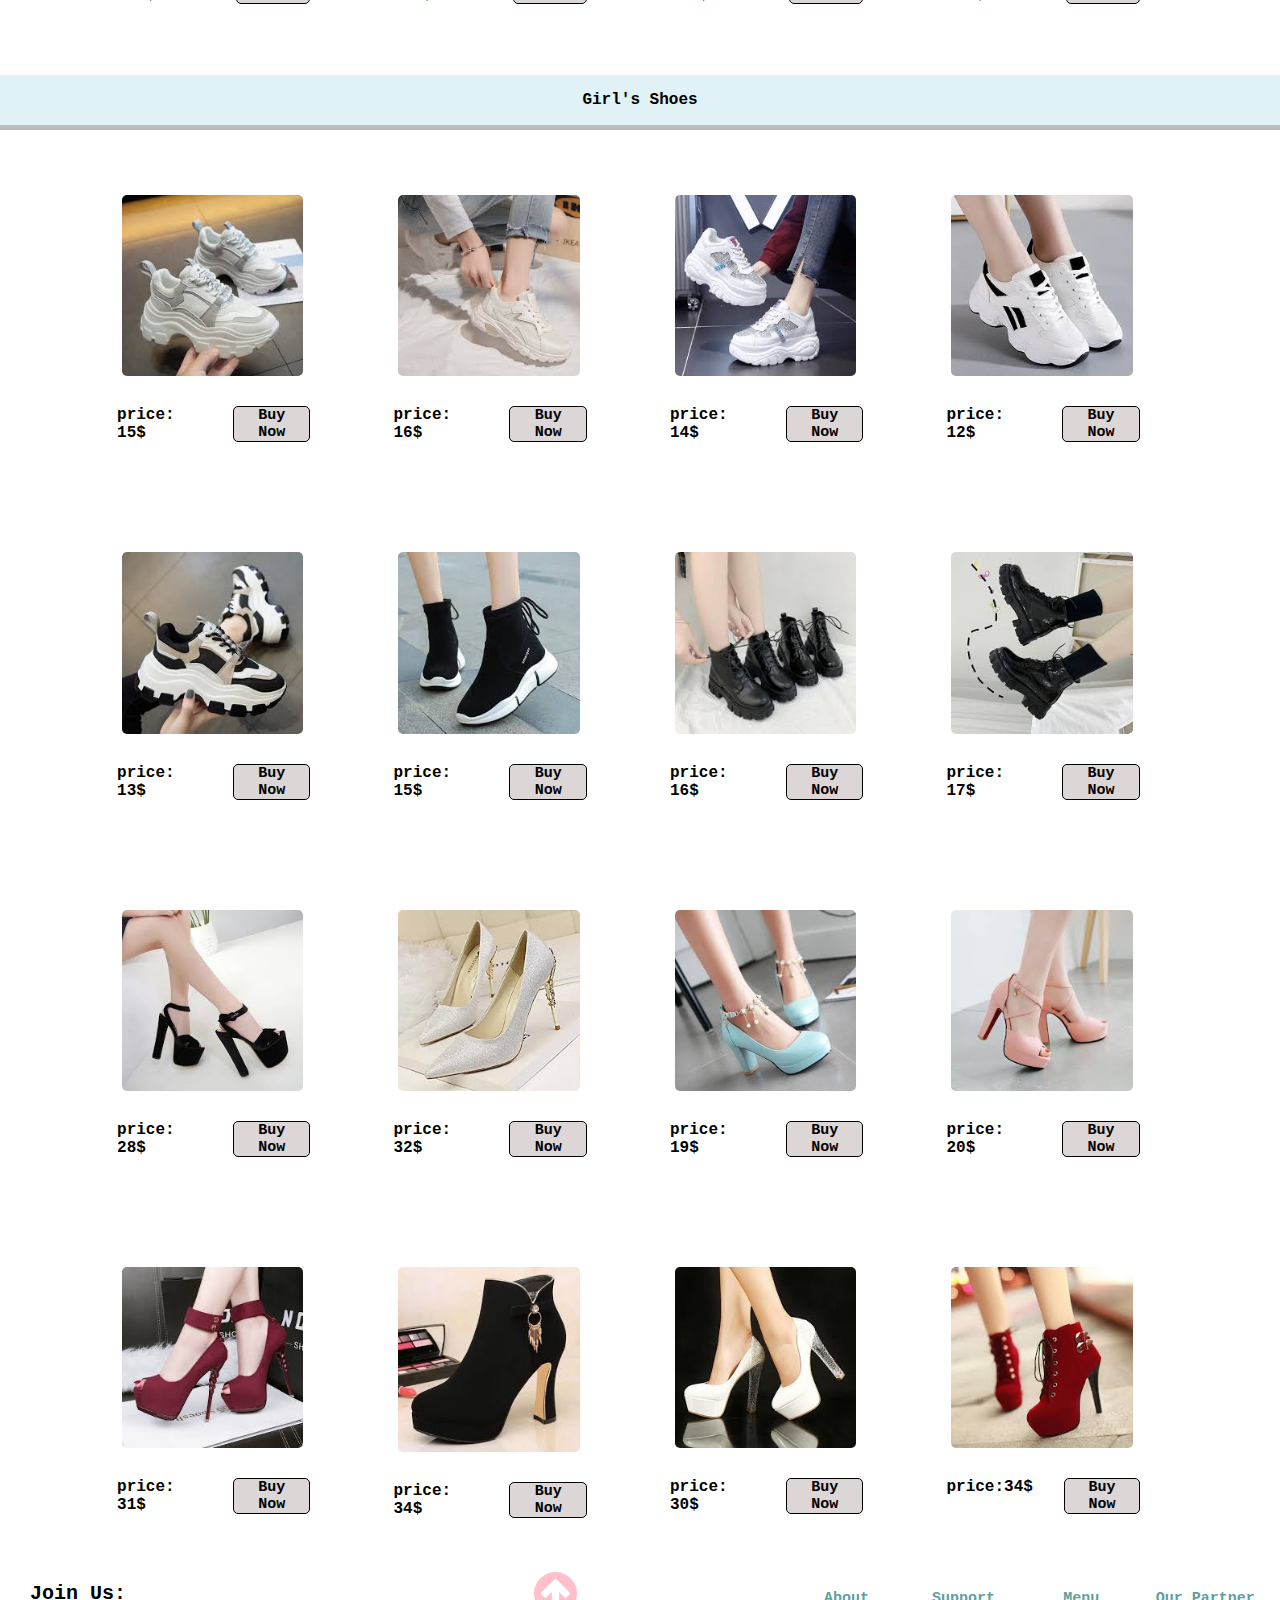
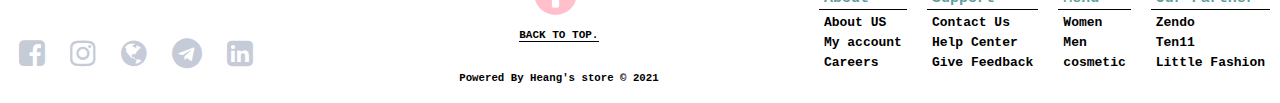
==== commit c2fc322c: "final push" ====
--- a/pages/womens.html
+++ b/pages/womens.html
@@ -35,13 +35,14 @@
                 <a href="#Shoes">shoes</a>
             </button>
     </div>
-    <div class="clothes"> <a id="clothes">Girl Outfit</a></div>
+    <a id="clothes"></a>
+    <div class="clothes">Girl Outfit </div>
     <div class="container " >
         <div class="col-3  space-col">
             <div class="list bg">
                 <img src="../image-for-women/1.jpg" alt="korean clothes">
                 <div class="text">
-                    <h4 class="price">prince: 15$</h4>
+                    <h4 class="price">price: 12$</h4>
                     <button class="Buy">
                         <a href="#">Buy Now</a>
                     </button>
@@ -52,7 +53,7 @@
             <div class="list">
                 <img src="../image-for-women/2.jpg" alt="korean clothes">
                 <div class="text">
-                    <h4 class="price">prince: 15$</h4>
+                    <h4 class="price">price: 17$</h4>
                     <button class="Buy">
                         <a href="#">Buy Now</a>
                     </button>
@@ -63,7 +64,7 @@
             <div class="list">
                 <img src="../image-for-women/3.jpg" alt="korean clothes">
                 <div class="text">
-                    <h4 class="price">prince: 15$</h4>
+                    <h4 class="price">price: 14$</h4>
                     <button class="Buy">
                         <a href="#">Buy Now</a>
                     </button>
@@ -74,7 +75,7 @@
             <div class="list">
                 <img src="../image-for-women/4.jpg" alt="korean clothes">
                 <div class="text">
-                    <h4 class="price">prince: 15$</h4>
+                    <h4 class="price">price: 16$</h4>
                     <button class="Buy">
                         <a href="#">Buy Now</a>
                     </button>
@@ -87,7 +88,7 @@
             <div class="list">
                 <img src="../image-for-women/5.jpg" alt="korean clothes">
                 <div class="text">
-                    <h4 class="price">prince: 15$</h4>
+                    <h4 class="price">price: 16$</h4>
                     <button class="Buy">
                         <a href="#">Buy Now</a>
                     </button>
@@ -98,7 +99,7 @@
             <div class="list">
                 <img src="../image-for-women/6.jpg" alt="korean clothes">
                 <div class="text">
-                    <h4 class="price">prince: 15$</h4>
+                    <h4 class="price">price: 15$</h4>
                     <button class="Buy">
                         <a href="#">Buy Now</a>
                     </button>
@@ -109,7 +110,7 @@
             <div class="list">
                 <img src="../image-for-women/7.jpg" alt="korean clothes">
                 <div class="text">
-                    <h4 class="price">prince: 15$</h4>
+                    <h4 class="price">price: 13$</h4>
                     <button class="Buy">
                         <a href="#">Buy Now</a>
                     </button>
@@ -120,7 +121,7 @@
             <div class="list">
                 <img src="../image-for-women/8.jpg" alt="korean clothes">
                 <div class="text">
-                    <h4 class="price">prince: 15$</h4>
+                    <h4 class="price">price: 16$</h4>
                     <button class="Buy">
                         <a href="#">Buy Now</a>
                     </button>
@@ -134,7 +135,7 @@
             <div class="list">
                 <img src="../image-for-women/9.jpg" alt="korean clothes">
                 <div class="text">
-                    <h4 class="price">prince: 15$</h4>
+                    <h4 class="price">price: 19$</h4>
                     <button class="Buy">
                         <a href="#">Buy Now</a>
                     </button>
@@ -145,7 +146,7 @@
             <div class="list">
                 <img src="../image-for-women/10.jpg" alt="korean clothes">
                 <div class="text">
-                    <h4 class="price">prince: 15$</h4>
+                    <h4 class="price">price: 18$</h4>
                     <button class="Buy">
                         <a href="#">Buy Now</a>
                     </button>
@@ -156,7 +157,7 @@
             <div class="list">
                 <img src="../image-for-women/11.jpg" alt="korean clothes">
                 <div class="text">
-                    <h4 class="price">prince: 15$</h4>
+                    <h4 class="price">price: 24$</h4>
                     <button class="Buy">
                         <a href="#">Buy Now</a>
                     </button>
@@ -167,7 +168,7 @@
             <div class="list">
                 <img src="../image-for-women/12.jpg" alt="korean clothes">
                 <div class="text">
-                    <h4 class="price">prince: 15$</h4>
+                    <h4 class="price">price: 18$</h4>
                     <button class="Buy">
                         <a href="#">Buy Now</a>
                     </button>
@@ -180,7 +181,7 @@
             <div class="list">
                 <img src="../image-for-women/13.jpg" alt="korean clothes">
                 <div class="text">
-                    <h4 class="price">prince: 15$</h4>
+                    <h4 class="price">price: 19$</h4>
                     <button class="Buy">
                         <a href="#">Buy Now</a>
                     </button>
@@ -191,7 +192,7 @@
             <div class="list">
                 <img src="../image-for-women/14.jpg" alt="korean clothes">
                 <div class="text">
-                    <h4 class="price">prince: 15$</h4>
+                    <h4 class="price">price: 18$</h4>
                     <button class="Buy">
                         <a href="#">Buy Now</a>
                     </button>
@@ -202,7 +203,7 @@
             <div class="list">
                 <img src="../image-for-women/15.jpg" alt="korean clothes">
                 <div class="text">
-                    <h4 class="price">prince: 15$</h4>
+                    <h4 class="price">price: 16$</h4>
                     <button class="Buy">
                         <a href="#">Buy Now</a>
                     </button>
@@ -213,7 +214,7 @@
             <div class="list">
                 <img src="../image-for-women/16.jpg" alt="korean clothes">
                 <div class="text">
-                    <h4 class="price">prince: 15$</h4>
+                    <h4 class="price">price: 15$</h4>
                     <button class="Buy">
                         <a href="#">Buy Now</a>
                     </button>
@@ -226,7 +227,7 @@
             <div class="list">
                 <img src="../image-for-women/girl9.jpg" alt="korean clothes">
                 <div class="text">
-                    <h4 class="price">prince: 15$</h4>
+                    <h4 class="price">price: 19$</h4>
                     <button class="Buy">
                         <a href="#">Buy Now</a>
                     </button>
@@ -237,7 +238,7 @@
             <div class="list">
                 <img src="../image-for-women/girl10.jpg" alt="korean clothes">
                 <div class="text">
-                    <h4 class="price">prince: 15$</h4>
+                    <h4 class="price">price: 18$</h4>
                     <button class="Buy">
                         <a href="#">Buy Now</a>
                     </button>
@@ -248,7 +249,7 @@
             <div class="list">
                 <img src="../image-for-women/girl11.jpg" alt="korean clothes">
                 <div class="text">
-                    <h4 class="price">prince: 15$</h4>
+                    <h4 class="price">price: 21$</h4>
                     <button class="Buy">
                         <a href="#">Buy Now</a>
                     </button>
@@ -259,7 +260,7 @@
             <div class="list">
                 <img src="../image-for-women/girl12.jpg" alt="korean clothes">
                 <div class="text">
-                    <h4 class="price">prince: 15$</h4>
+                    <h4 class="price">price: 14$</h4>
                     <button class="Buy">
                         <a href="#">Buy Now</a>
                     </button>
@@ -272,7 +273,7 @@
             <div class="list">
                 <img src="../image-for-women/girl13.jpg" alt="korean clothes">
                 <div class="text">
-                    <h4 class="price">prince: 15$</h4>
+                    <h4 class="price">price: 17$</h4>
                     <button class="Buy">
                         <a href="#">Buy Now</a>
                     </button>
@@ -283,7 +284,7 @@
             <div class="list">
                 <img src="../image-for-women/girl14.jpg" alt="korean clothes">
                 <div class="text">
-                    <h4 class="price">prince: 15$</h4>
+                    <h4 class="price">price: 19$</h4>
                     <button class="Buy">
                         <a href="#">Buy Now</a>
                     </button>
@@ -294,7 +295,7 @@
             <div class="list">
                 <img src="../image-for-women/girl15.jpg" alt="korean clothes">
                 <div class="text">
-                    <h4 class="price">prince: 15$</h4>
+                    <h4 class="price">price: 12$</h4>
                     <button class="Buy">
                         <a href="#">Buy Now</a>
                     </button>
@@ -305,22 +306,23 @@
             <div class="list">
                 <img src="../image-for-women/girl16.jpg" alt="korean clothes">
                 <div class="text">
-                    <h4 class="price">prince: 15$</h4>
-                    <button class="Buy">
-                        <a href="#">Buy Now</a>
-                    </button>
-                </div>
-            </div>
-        </div>   
-    </div>
-    <div class="Dress"> <a name="Dress">Wedding Dress</a></div>
+                    <h4 class="price">price: 15$</h4>
+                    <button class="Buy">
+                        <a href="#">Buy Now</a>
+                    </button>
+                </div>
+            </div>
+        </div>   
+    </div>
+    <a name="Dress"></a>
+    <div class="Dress">Wedding Dress</div>
     
     <div class="container">
         <div class="col-3 bg-red space-col">
             <div class="list">
                 <img src="../image-for-women/17.jpg" alt="korean clothes">
                 <div class="text">
-                    <h4 class="price">prince: 15$</h4>
+                    <h4 class="price">price: 145$</h4>
                     <button class="Buy">
                         <a href="#">Buy Now</a>
                     </button>
@@ -331,7 +333,7 @@
             <div class="list">
                 <img src="../image-for-women/18.jpg" alt="korean clothes">
                 <div class="text">
-                    <h4 class="price">prince: 15$</h4>
+                    <h4 class="price">price: 125$</h4>
                     <button class="Buy">
                         <a href="#">Buy Now</a>
                     </button>
@@ -342,7 +344,7 @@
             <div class="list">
                 <img src="../image-for-women/19.jpg" alt="korean clothes">
                 <div class="text">
-                    <h4 class="price">prince: 15$</h4>
+                    <h4 class="price">price: 175$</h4>
                     <button class="Buy">
                         <a href="#">Buy Now</a>
                     </button>
@@ -353,7 +355,7 @@
             <div class="list">
                 <img src="../image-for-women/20.jpg" alt="korean clothes">
                 <div class="text">
-                    <h4 class="price">prince: 15$</h4>
+                    <h4 class="price">price: 135$</h4>
                     <button class="Buy">
                         <a href="#">Buy Now</a>
                     </button>
@@ -366,7 +368,7 @@
             <div class="list">
                 <img src="../image-for-women/21.jpg" alt="korean clothes">
                 <div class="text">
-                    <h4 class="price">prince: 15$</h4>
+                    <h4 class="price">price: 115$</h4>
                     <button class="Buy">
                         <a href="#">Buy Now</a>
                     </button>
@@ -377,7 +379,7 @@
             <div class="list">
                 <img src="../image-for-women/22.jpg" alt="korean clothes">
                 <div class="text">
-                    <h4 class="price">prince: 15$</h4>
+                    <h4 class="price">price: 135$</h4>
                     <button class="Buy">
                         <a href="#">Buy Now</a>
                     </button>
@@ -388,7 +390,7 @@
             <div class="list">
                 <img src="../image-for-women/23.jpg" alt="korean clothes">
                 <div class="text">
-                    <h4 class="price">prince: 15$</h4>
+                    <h4 class="price">price: 145$</h4>
                     <button class="Buy">
                         <a href="#">Buy Now</a>
                     </button>
@@ -399,22 +401,23 @@
             <div class="list">
                 <img src="../image-for-women/24.jpg" alt="korean clothes">
                 <div class="text">
-                    <h4 class="price">prince: 15$</h4>
-                    <button class="Buy">
-                        <a href="#">Buy Now</a>
-                    </button>
-                </div>
-            </div>
-        </div>   
-    </div>
-    <div class="shoes"> <a name="Shoes">Girl's Shoes</a></div>
+                    <h4 class="price">price: 115$</h4>
+                    <button class="Buy">
+                        <a href="#">Buy Now</a>
+                    </button>
+                </div>
+            </div>
+        </div>   
+    </div>
+    <a name="Shoes"></a>
+    <div class="shoes">Girl's Shoes</div>
     
     <div class="container">
         <div class="col-3 bg-red space-col">
             <div class="list">
                 <img src="../images-for-shoes/girl1.jpg" alt="korean clothes">
                 <div class="text">
-                    <h4 class="price">prince: 15$</h4>
+                    <h4 class="price">price: 15$</h4>
                     <button class="Buy">
                         <a href="#">Buy Now</a>
                     </button>
@@ -425,7 +428,7 @@
             <div class="list">
                 <img src="../images-for-shoes/girl2.jpg" alt="korean clothes">
                 <div class="text">
-                    <h4 class="price">prince: 15$</h4>
+                    <h4 class="price">price: 16$</h4>
                     <button class="Buy">
                         <a href="#">Buy Now</a>
                     </button>
@@ -436,7 +439,7 @@
             <div class="list">
                 <img src="../images-for-shoes/girl3.jpg" alt="korean clothes">
                 <div class="text">
-                    <h4 class="price">prince: 15$</h4>
+                    <h4 class="price">price: 14$</h4>
                     <button class="Buy">
                         <a href="#">Buy Now</a>
                     </button>
@@ -447,7 +450,7 @@
             <div class="list">
                 <img src="../images-for-shoes/girl4.jpg" alt="korean clothes">
                 <div class="text">
-                    <h4 class="price">prince: 15$</h4>
+                    <h4 class="price">price: 12$</h4>
                     <button class="Buy">
                         <a href="#">Buy Now</a>
                     </button>
@@ -460,7 +463,7 @@
             <div class="list">
                 <img src="../images-for-shoes/girl5.jpg" alt="korean clothes">
                 <div class="text">
-                    <h4 class="price">prince: 15$</h4>
+                    <h4 class="price">price: 13$</h4>
                     <button class="Buy">
                         <a href="#">Buy Now</a>
                     </button>
@@ -471,7 +474,7 @@
             <div class="list">
                 <img src="../images-for-shoes/girl6.jpg" alt="korean clothes">
                 <div class="text">
-                    <h4 class="price">prince: 15$</h4>
+                    <h4 class="price">price: 15$</h4>
                     <button class="Buy">
                         <a href="#">Buy Now</a>
                     </button>
@@ -482,7 +485,7 @@
             <div class="list">
                 <img src="../images-for-shoes/girl7.jpg" alt="korean clothes">
                 <div class="text">
-                    <h4 class="price">prince: 15$</h4>
+                    <h4 class="price">price: 16$</h4>
                     <button class="Buy">
                         <a href="#">Buy Now</a>
                     </button>
@@ -493,7 +496,7 @@
             <div class="list">
                 <img src="../images-for-shoes/girl8.jpg" alt="korean clothes">
                 <div class="text">
-                    <h4 class="price">prince: 15$</h4>
+                    <h4 class="price">price: 17$</h4>
                     <button class="Buy">
                         <a href="#">Buy Now</a>
                     </button>
@@ -506,7 +509,7 @@
             <div class="list">
                 <img src="../images-for-shoes/girl9.jpg" alt="korean clothes">
                 <div class="text">
-                    <h4 class="price">prince: 15$</h4>
+                    <h4 class="price">price: 28$</h4>
                     <button class="Buy">
                         <a href="#">Buy Now</a>
                     </button>
@@ -517,7 +520,7 @@
             <div class="list">
                 <img src="../images-for-shoes/girl10.jpg" alt="korean clothes">
                 <div class="text">
-                    <h4 class="price">prince: 15$</h4>
+                    <h4 class="price">price: 32$</h4>
                     <button class="Buy">
                         <a href="#">Buy Now</a>
                     </button>
@@ -528,7 +531,7 @@
             <div class="list">
                 <img src="../images-for-shoes/girl11.jpg" alt="korean clothes">
                 <div class="text">
-                    <h4 class="price">prince: 15$</h4>
+                    <h4 class="price">price: 19$</h4>
                     <button class="Buy">
                         <a href="#">Buy Now</a>
                     </button>
@@ -539,7 +542,7 @@
             <div class="list">
                 <img src="../images-for-shoes/girl12.jpg" alt="korean clothes">
                 <div class="text">
-                    <h4 class="price">prince: 15$</h4>
+                    <h4 class="price">price: 20$</h4>
                     <button class="Buy">
                         <a href="#">Buy Now</a>
                     </button>
@@ -552,7 +555,7 @@
             <div class="list">
                 <img src="../images-for-shoes/girl13.jpg" alt="korean clothes">
                 <div class="text">
-                    <h4 class="price">prince: 15$</h4>
+                    <h4 class="price">price: 31$</h4>
                     <button class="Buy">
                         <a href="#">Buy Now</a>
                     </button>
@@ -563,7 +566,7 @@
             <div class="list">
                 <img src="../images-for-shoes/girl14.jpg" alt="korean clothes">
                 <div class="text">
-                    <h4 class="price">prince: 15$</h4>
+                    <h4 class="price">price: 34$</h4>
                     <button class="Buy">
                         <a href="#">Buy Now</a>
                     </button>
@@ -574,7 +577,7 @@
             <div class="list">
                 <img src="../images-for-shoes/girl15.jpg" alt="korean clothes">
                 <div class="text">
-                    <h4 class="price">prince: 15$</h4>
+                    <h4 class="price">price: 30$</h4>
                     <button class="Buy">
                         <a href="#">Buy Now</a>
                     </button>
@@ -585,7 +588,7 @@
             <div class="list">
                 <img src="../images-for-shoes/girl16.jpg" alt="korean clothes">
                 <div class="text">
-                    <h4 class="price">prince: 15$</h4>
+                    <h4 class="price">price:34$</h4>
                     <button class="Buy">
                         <a href="#">Buy Now</a>
                     </button>
@@ -603,7 +606,6 @@
                 <div > <a href="https://telegram.org/blog/login"><i class="fa fa-telegram"></i></a> </div>
                 <div > <a href="https://www.linkedin.com/login"><i class="fa fa-linkedin-square"></i></a> </div>
             </div>
-            
         </div>
         <div class="foot">
             <a href="#top"><i  class="fa fa-arrow-circle-up"></i></a>
--- a/css/main.css
+++ b/css/main.css
@@ -574,7 +574,7 @@
         margin-top: 40px;
     }
     .menu{
-        margin-left: 52%;
+        margin-left: 54%;
     }
     .right{
         width: 30%;
@@ -652,7 +652,7 @@
     }
     
 }
-@media(max-width:415px){
+@media(max-width:420px){
     .container-contact{
         display: grid;
     }
@@ -663,14 +663,31 @@
         padding-top:1%;
     }
     .nav-list a{
-        font-size:10px;
+        font-size:8px;
     }
     .navbar .nav .nav-list {
         padding:0px  6px;
     }
+
+    .clothes,
+    .Dress,
+    .shoes,
+    .skincare,
+    .face,
+    .body{
+        height: 25px;
+    }
+    .menu{
+        margin-left: 15px;
+    }
     .col-12 h1{
         font-size: 13px;
     }
+    .clothes,
+    .skincare{
+        margin-top: 40px;
+    }
+
     .intro .pic{
         margin: 0px;
         padding: 0px;
@@ -691,7 +708,6 @@
     .photo-hover img{
         width: 99%;
         margin-top: 2px;
-        /* padding: 5px; */
     }
     .right button{
         border-radius: 2px;
@@ -706,5 +722,83 @@
     .photo-hover :hover{
         margin-top: 2px;
     }
-}
-
+    
+    .col-3{
+        margin: 0px;
+        width: 50%;
+    }
+    .text h4{
+        margin: 0px;
+    }
+    .Buy{
+        padding: 0;
+        margin: 0;
+    }
+    button a { 
+        font-size:9px;
+    }
+    .price{
+        padding-left: 15%;
+        font-size: 70%;
+    }
+    .text{
+        display: grid;
+    }
+    .bgofcontact{
+        width: 79%;
+    }
+    .reset{
+        margin-left: 27%;
+    }
+    input[type="text"]{
+        width: 48%;
+        box-sizing: border-box;
+    }
+    form{
+        box-sizing: border-box;
+        width: 90%;
+    }
+
+    /* footer */
+    footer{
+        height: auto;
+        background: rgb(250, 248, 248);
+        display: grid;
+    }
+    .fa-facebook-square,
+    .fa-instagram,
+    .fa-linkedin-square,
+    .fa-google,
+    .fa-globe,
+    .fa-telegram{
+        margin: 8px ;
+        font-size: 20px;
+    }
+    .fa-arrow-circle-up{
+        font-size: 40px;
+    }
+    .info h4{
+        font-size: 11px;
+    }
+    .info h3{
+        font-size: 12px;
+        margin-right: 200px;
+    }
+    .foot .info{
+        display: none;
+    }
+    .foot h1{
+        margin-left: 55%;
+    }
+    .foot .icon{
+        margin-left:23%;
+    }
+    .foot i{
+        margin-left: 62%;
+    }
+    .foot h3{margin-left: 60%;
+        margin-right: 5%;
+    }
+
+
+}
